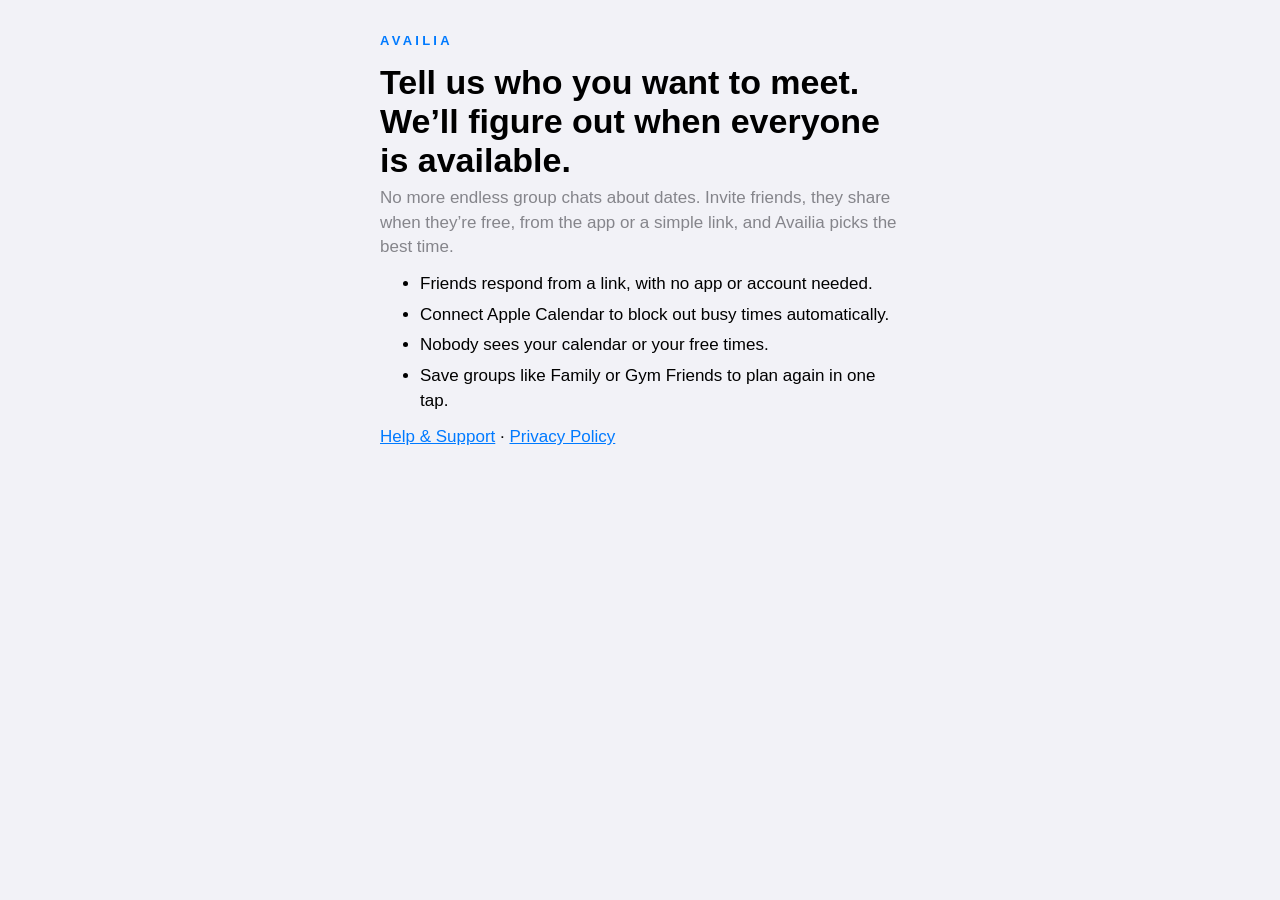
==== availia/index.html @ ce8aca65 "Add Availia home, privacy policy, and support pages Co-Authored-By: Claude Opus 5.5 <noreply@anthrop" ====
<!doctype html>
<html lang="en">
<head>
    <meta charset="utf-8">
    <meta name="viewport" content="width=device-width, initial-scale=1">
    <meta name="color-scheme" content="light dark">
    <title>Availia – Find a time that works for everyone</title>
    <link rel="stylesheet" href="availia.css">
</head>
<body>
<main class="page">
<p class="brand">AVAILIA</p>
<h1>Tell us who you want to meet. We’ll figure out when everyone is available.</h1>
<p class="lead">No more endless group chats about dates. Invite friends, they share when they’re free, from the app or a simple link, and Availia picks the best time.</p>
<ul>
<li>Friends respond from a link, with no app or account needed.</li>
<li>Connect Apple Calendar to block out busy times automatically.</li>
<li>Nobody sees your calendar or your free times.</li>
<li>Save groups like Family or Gym Friends to plan again in one tap.</li>
</ul>
<p><a href="support.html">Help &amp; Support</a> · <a href="privacy.html">Privacy Policy</a></p>
</main>
</body>
</html>
---- availia/availia.css ----
/* Availia web pages. Styled after iOS grouped lists so guests feel at home. */
:root {
    color-scheme: light dark;
    --accent: #007aff;
    --background: #f2f2f7;
    --card: #ffffff;
    --separator: rgba(60, 60, 67, 0.18);
    --secondary: rgba(60, 60, 67, 0.6);
    --danger: #ff3b30;
    --success: #34c759;
}
@media (prefers-color-scheme: dark) {
    :root {
        --accent: #0a84ff;
        --background: #000000;
        --card: #1c1c1e;
        --separator: rgba(84, 84, 88, 0.6);
        --secondary: rgba(235, 235, 245, 0.6);
        --danger: #ff453a;
        --success: #30d158;
    }
}

* { box-sizing: border-box; }
body {
    margin: 0;
    background: var(--background);
    font: 17px/1.45 -apple-system, BlinkMacSystemFont, "SF Pro Text", "Helvetica Neue", sans-serif;
    -webkit-text-size-adjust: 100%;
}
main {
    max-width: 560px;
    margin: 0 auto;
    padding: max(32px, env(safe-area-inset-top)) 16px max(48px, env(safe-area-inset-bottom));
}
.brand { font-weight: 800; letter-spacing: 0.25em; font-size: 13px; color: var(--accent); margin: 0 0 8px 4px; }
h1 { font-size: 34px; line-height: 1.15; margin: 0 4px 6px; }
h2 { font-size: 13px; font-weight: 400; text-transform: uppercase; color: var(--secondary); margin: 28px 16px 6px; }
.muted { color: var(--secondary); }
.lead { margin: 0 4px 20px; color: var(--secondary); }
.footnote { font-size: 13px; color: var(--secondary); margin: 6px 16px 0; }
.error { color: var(--danger); }

.card { background: var(--card); border-radius: 12px; overflow: hidden; }
.row {
    display: flex; align-items: center; gap: 12px;
    min-height: 44px; padding: 10px 16px;
    border-top: 0.5px solid var(--separator);
}
.row:first-child { border-top: 0; }
.row .label { flex: 1; }
.row .value { color: var(--secondary); text-align: right; }
.row.stacked { flex-direction: column; align-items: stretch; gap: 8px; }
.row.disabled .label { color: var(--secondary); }
.tag { font-size: 12px; color: var(--accent); margin-left: 6px; }

input[type="text"] {
    width: 100%; border: 0; background: transparent; font: inherit; color: inherit; padding: 0; outline: none;
}
input[type="time"] {
    font: inherit; color: inherit; background: rgba(120, 120, 128, 0.12);
    border: 0; border-radius: 8px; padding: 4px 8px;
}
input[type="checkbox"] { width: 22px; height: 22px; accent-color: var(--accent); margin: 0; }
.times { display: flex; align-items: center; gap: 8px; color: var(--secondary); font-size: 15px; }

button.primary {
    display: block; width: 100%; margin-top: 24px; padding: 14px;
    border: 0; border-radius: 14px; background: var(--accent); color: #fff;
    font: inherit; font-weight: 600; cursor: pointer;
}
button.primary:disabled { opacity: 0.5; cursor: default; }

.choices { display: flex; gap: 6px; }
.choices button {
    flex: 1; padding: 6px 0; border-radius: 8px; border: 0;
    background: rgba(120, 120, 128, 0.12); color: inherit; font: inherit; font-size: 15px; cursor: pointer;
}
.choices button[aria-pressed="true"] { background: var(--accent); color: #fff; }

.banner { background: var(--card); border-radius: 12px; padding: 14px 16px; margin-top: 16px; }
.banner.success { border-left: 4px solid var(--success); }
a.primary.button {
    display: block; text-align: center; text-decoration: none; margin-top: 16px; padding: 14px;
    border-radius: 14px; background: var(--accent); color: #fff; font-weight: 600;
}

/* Text pages: privacy policy, support, and the home page. */
.page h1 { margin-top: 4px; }
.page h2 { text-transform: none; font-size: 21px; font-weight: 700; color: inherit; margin: 32px 4px 8px; }
.page p, .page ul { margin: 0 4px 12px; }
.page li { margin: 6px 0; }
.page a { color: var(--accent); }
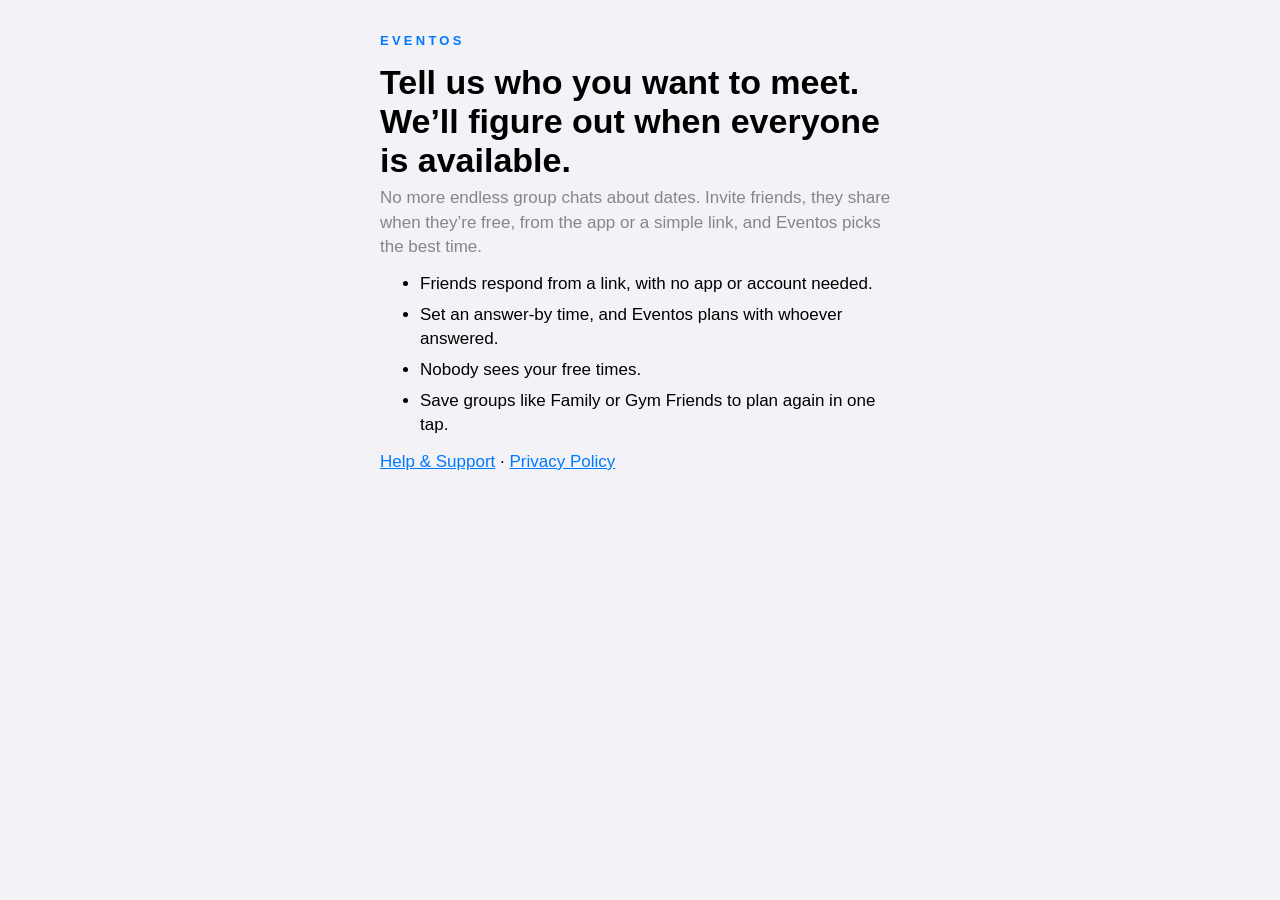
==== commit 7077e2b1: "Rename the Availia pages to Eventos and update the privacy policy - Every page now says Eventos. The" ====
--- a/availia/index.html
+++ b/availia/index.html
@@ -4,18 +4,18 @@
     <meta charset="utf-8">
     <meta name="viewport" content="width=device-width, initial-scale=1">
     <meta name="color-scheme" content="light dark">
-    <title>Availia – Find a time that works for everyone</title>
+    <title>Eventos – Find a time that works for everyone</title>
     <link rel="stylesheet" href="availia.css">
 </head>
 <body>
 <main class="page">
-<p class="brand">AVAILIA</p>
+<p class="brand">EVENTOS</p>
 <h1>Tell us who you want to meet. We’ll figure out when everyone is available.</h1>
-<p class="lead">No more endless group chats about dates. Invite friends, they share when they’re free, from the app or a simple link, and Availia picks the best time.</p>
+<p class="lead">No more endless group chats about dates. Invite friends, they share when they’re free, from the app or a simple link, and Eventos picks the best time.</p>
 <ul>
 <li>Friends respond from a link, with no app or account needed.</li>
-<li>Connect Apple Calendar to block out busy times automatically.</li>
-<li>Nobody sees your calendar or your free times.</li>
+<li>Set an answer-by time, and Eventos plans with whoever answered.</li>
+<li>Nobody sees your free times.</li>
 <li>Save groups like Family or Gym Friends to plan again in one tap.</li>
 </ul>
 <p><a href="support.html">Help &amp; Support</a> · <a href="privacy.html">Privacy Policy</a></p>
--- a/availia/availia.css
+++ b/availia/availia.css
@@ -1,4 +1,4 @@
-/* Availia web pages. Styled after iOS grouped lists so guests feel at home. */
+/* Eventos web pages. Styled after iOS grouped lists so guests feel at home. */
 :root {
     color-scheme: light dark;
     --accent: #007aff;
@@ -57,12 +57,25 @@
 input[type="text"] {
     width: 100%; border: 0; background: transparent; font: inherit; color: inherit; padding: 0; outline: none;
 }
+/* When you're free: each day with its times. */
+.day-header { display: flex; align-items: center; gap: 8px; margin: 22px 16px 6px; font-size: 15px; font-weight: 600; }
+.day-header .small { margin-left: auto; font-size: 13px; }
+.times { display: flex; align-items: center; gap: 8px; color: var(--secondary); font-size: 15px; }
 input[type="time"] {
-    font: inherit; color: inherit; background: rgba(120, 120, 128, 0.12);
-    border: 0; border-radius: 8px; padding: 4px 8px;
+    font: inherit; color: var(--text, inherit); background: rgba(120, 120, 128, 0.12);
+    border: 0; border-radius: 8px; padding: 6px 8px;
 }
-input[type="checkbox"] { width: 22px; height: 22px; accent-color: var(--accent); margin: 0; }
-.times { display: flex; align-items: center; gap: 8px; color: var(--secondary); font-size: 15px; }
+button.remove {
+    margin-left: auto; width: 26px; height: 26px; border-radius: 13px; border: 0;
+    background: #ff3b30; color: #fff; font-size: 18px; line-height: 1; cursor: pointer;
+}
+button.add { border: 0; background: none; color: var(--accent); font: inherit; cursor: pointer; padding: 0; }
+
+button.link { border: 0; background: none; color: var(--accent); font: inherit; font-size: 15px; cursor: pointer; margin: 10px 16px 0; padding: 0; }
+button.plain {
+    display: block; width: 100%; margin-top: 12px; padding: 14px; border: 0; border-radius: 14px;
+    background: var(--card); color: var(--accent); font: inherit; font-weight: 600; cursor: pointer;
+}
 
 button.primary {
     display: block; width: 100%; margin-top: 24px; padding: 14px;
@@ -91,3 +104,9 @@
 .page p, .page ul { margin: 0 4px 12px; }
 .page li { margin: 6px 0; }
 .page a { color: var(--accent); }
+
+button.small {
+    border: 0; border-radius: 8px; padding: 6px 10px; font: inherit; font-size: 15px;
+    background: rgba(120, 120, 128, 0.12); color: var(--accent); cursor: pointer;
+}
+button.small:disabled { color: var(--secondary); cursor: default; }
